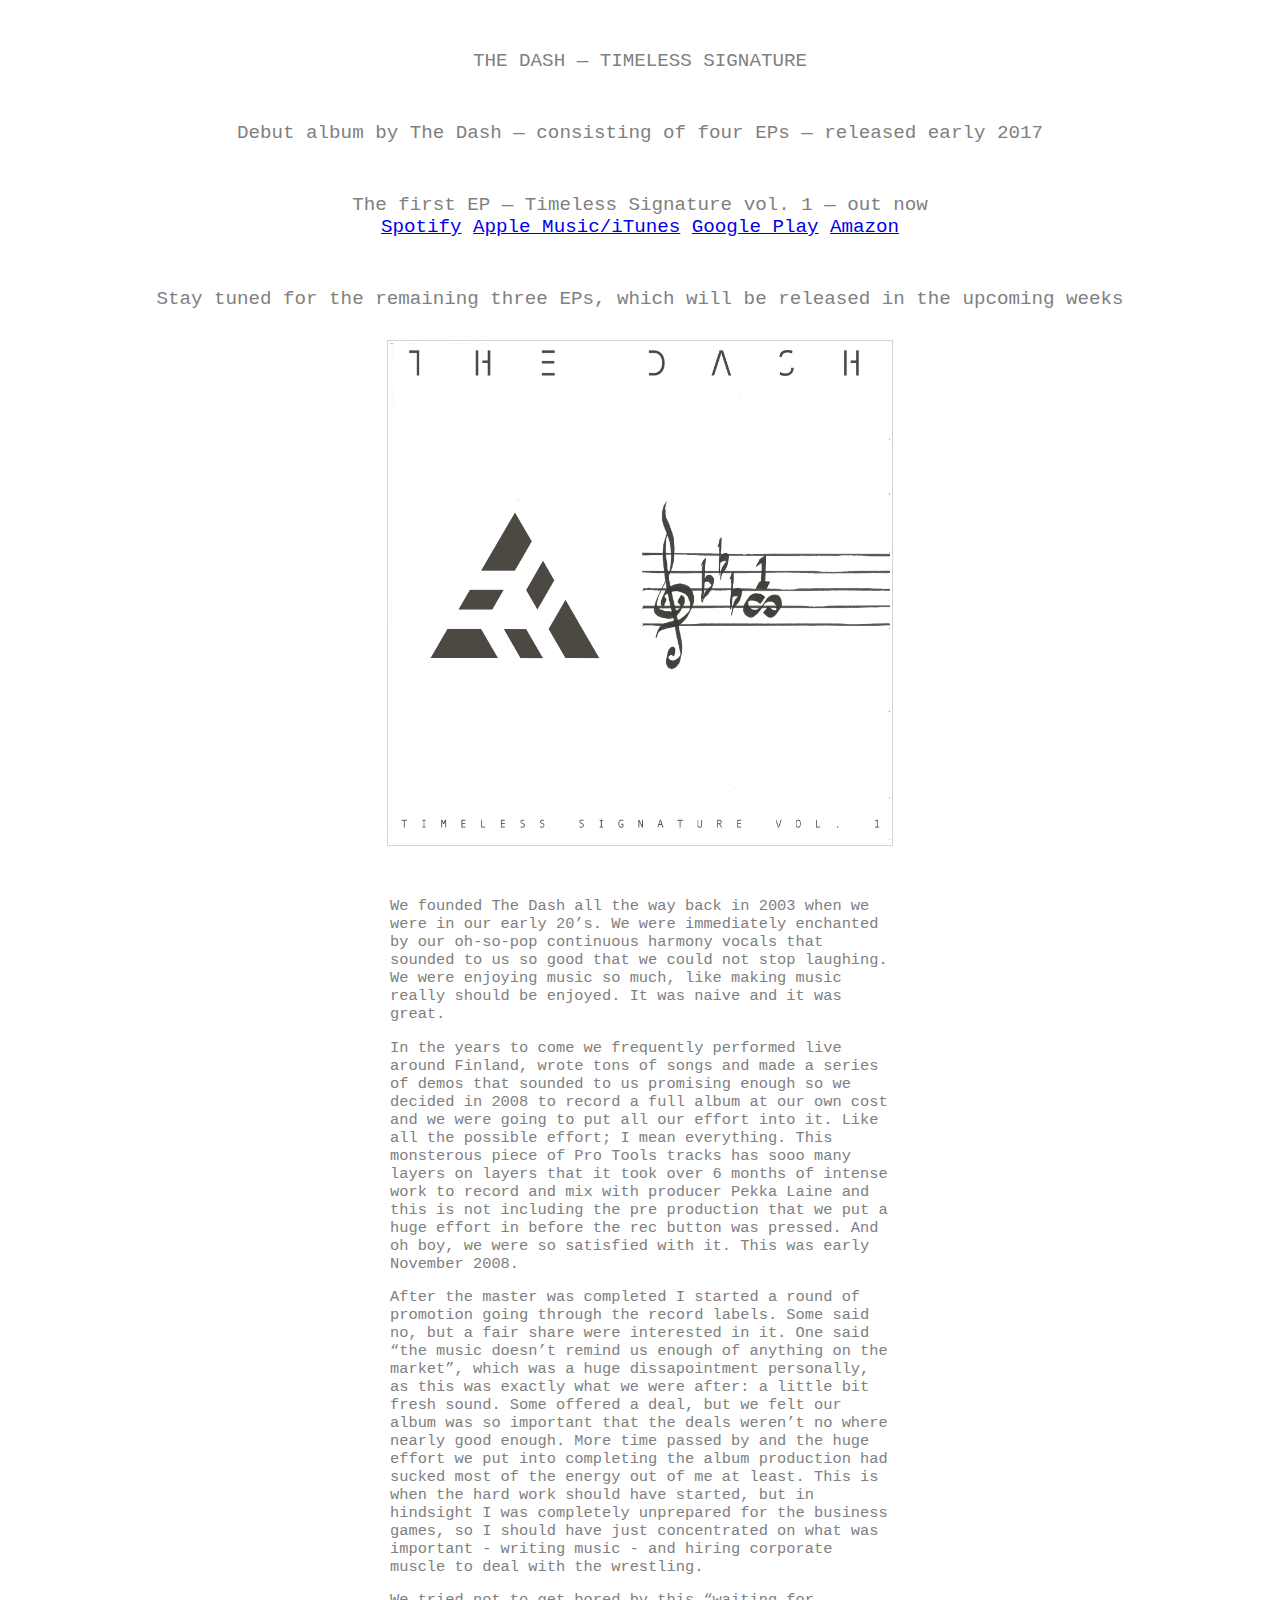
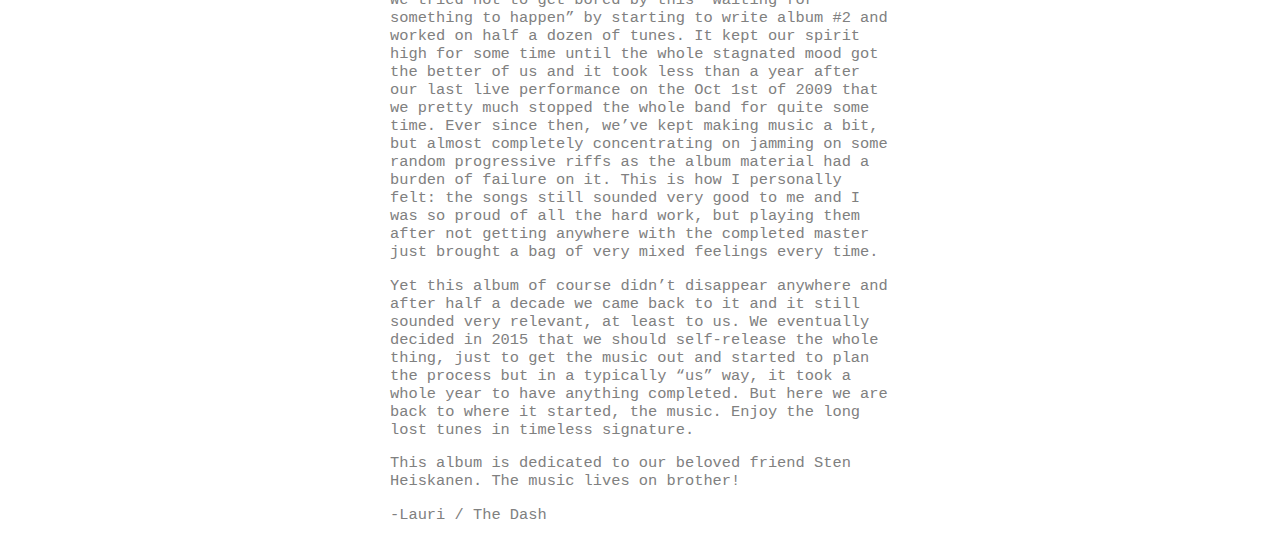
==== index2.html @ 4f522fd1 "Remove duplicate heading" ====
<!DOCTYPE html>
<html lang="en" xmlns="http://www.w3.org/1999/xhtml" xmlns:fb="http://ogp.me/ns/fb#">
    <head>
        <link rel="shortcut icon" type="image/x-icon" href="img/favicon.ico"/>
        <meta property="og:image" content="http://www.thedashband.com/img/ts1.jpg" />
        <meta property="og:title" content="The Dash" />
        <meta property="og:url" content="http://www.thedashband.com" />
        <meta property="og:type" content="website" />
        <meta charset="utf-8">
        <meta http-equiv="X-UA-Compatible" content="IE=edge">
        <title>The Dash</title>
        <meta name="viewport" content="width=device-width, initial-scale=1.0">
        <link rel="stylesheet" type="text/css" href="main.css">
    </head>
    <body>
        <div>THE DASH — TIMELESS SIGNATURE</div>
        <div>Debut album by The Dash — consisting of four EPs — released early 2017</div>
        <div>
            The first EP — Timeless Signature vol. 1 — out now
            <br/>
            <a href="https://open.spotify.com/album/0vZinjL7rI1SagdaCkyV0X" target="_blank">Spotify</a>
            <a href="https://itun.es/fi/K5ynhb" target="_blank">Apple Music/iTunes</a>
            <a href="https://play.google.com/store/music/album/The_Dash_Timeless_Signature_Vol_1?id=Bdmocn7fbiotsqvromu74u4sjyi" target="_blank">Google Play</a>
            <a href="https://www.amazon.com/dp/B01N9R6HEK/ref=sr_1_1?s=dmusic&ie=UTF8&qid=1484285943&sr=1-1-mp3-albums-bar-strip-0&keywords=timeless+signature" target="_blank">Amazon</a>
            <!--<a href="http://thedashband.com">Pandora</a>-->
            <!--<a href="http://thedashband.com">Deezer</a>-->
            <!--<a href="http://thedashband.com">Tidal</a>-->
            <!--<a href="http://thedashband.com">YouTube</a>-->
        </div>
        <div>
            Stay tuned for the remaining three EPs, which will be released in the upcoming weeks
        </div>
        <img class="album-cover" src="img/dash1.jpg" alt="Timeless Signature vol. 1">
        <article>
            <p>
            We founded The Dash all the way back in 2003 when we were in our early 20’s. We were immediately enchanted by our oh-so-pop continuous harmony vocals that sounded to us so good that we could not stop laughing. We were enjoying music so much, like making music really should be enjoyed. It was naive and it was great.
            </p>

            <p>

            In the years to come we frequently performed live around Finland, wrote tons of songs and made a series of demos that sounded to us promising enough so we decided in 2008 to record a full album at our own cost and we were going to put all our effort into it. Like all the possible effort; I mean everything. This monsterous piece of Pro Tools tracks has sooo many layers on layers that it took over 6 months of intense work to record and mix with producer Pekka Laine and this is not including the pre production that we put a huge effort in before the rec button was pressed. And oh boy, we were so satisfied with it. This was early November 2008.
            </p>

            <p>
            After the master was completed I started a round of promotion going through the record labels. Some said no, but a fair share were interested in it. One said “the music doesn’t remind us enough of anything on the market”, which was a huge dissapointment personally, as this was exactly what we were after: a little bit fresh sound. Some offered a deal, but we felt our album was so important that the deals weren’t no where nearly good enough. More time passed by and the huge effort we put into completing the album production had sucked most of the energy out of me at least. This is when the hard work should have started, but in hindsight I was completely unprepared for the business games, so I should have just concentrated on what was important - writing music - and hiring corporate muscle to deal with the wrestling.
            </p>

            <p>
            We tried not to get bored by this “waiting for something to happen” by starting to write album #2 and worked on half a dozen of tunes. It kept our spirit high for some time until the whole stagnated mood got the better of us and it took less than a year after our last live performance on the Oct 1st of 2009 that we pretty much stopped the whole band for quite some time. Ever since then, we’ve kept making music a bit, but almost completely concentrating on jamming on some random progressive riffs as the album material had a burden of failure on it. This is how I personally felt: the songs still sounded very good to me and I was so proud of all the hard work, but playing them after not getting anywhere with the completed master just brought a bag of very mixed feelings every time.
            </p>

            <p>
            Yet this album of course didn’t disappear anywhere and after half a decade we came back to it and it still sounded very relevant, at least to us. We eventually decided in 2015 that we should self-release the whole thing, just to get the music out and started to plan the process but in a typically “us” way, it took a whole year to have anything completed. But here we are back to where it started, the music. Enjoy the long lost tunes in timeless signature.
            </p>

            <p>
            This album is dedicated to our beloved friend Sten Heiskanen. The music lives on brother!
            </p>

            <p>
            -Lauri / The Dash
            </p>
        </article>
    </body>
    </body>
</html>
---- main.css ----
body {
    font-family: "Courier New";
    color: gray;
    text-align: center;
    font-size: 120%;
}

body div {
    margin-top: 50px;
}

.album-cover {
    margin-top: 30px;
    margin-bottom: 30px;
    padding: 2px;
    height: 500px;
    width: 500px;
    border:1px solid lightgray;
}

article {
    margin-left: auto;
    margin-right: auto;
    max-width: 500px;
    font-size: 80%;
    text-align: left;
}

@media (max-width: 500px) {
    .album-cover {
        height: 300px;
        width: 300px;
    }
}
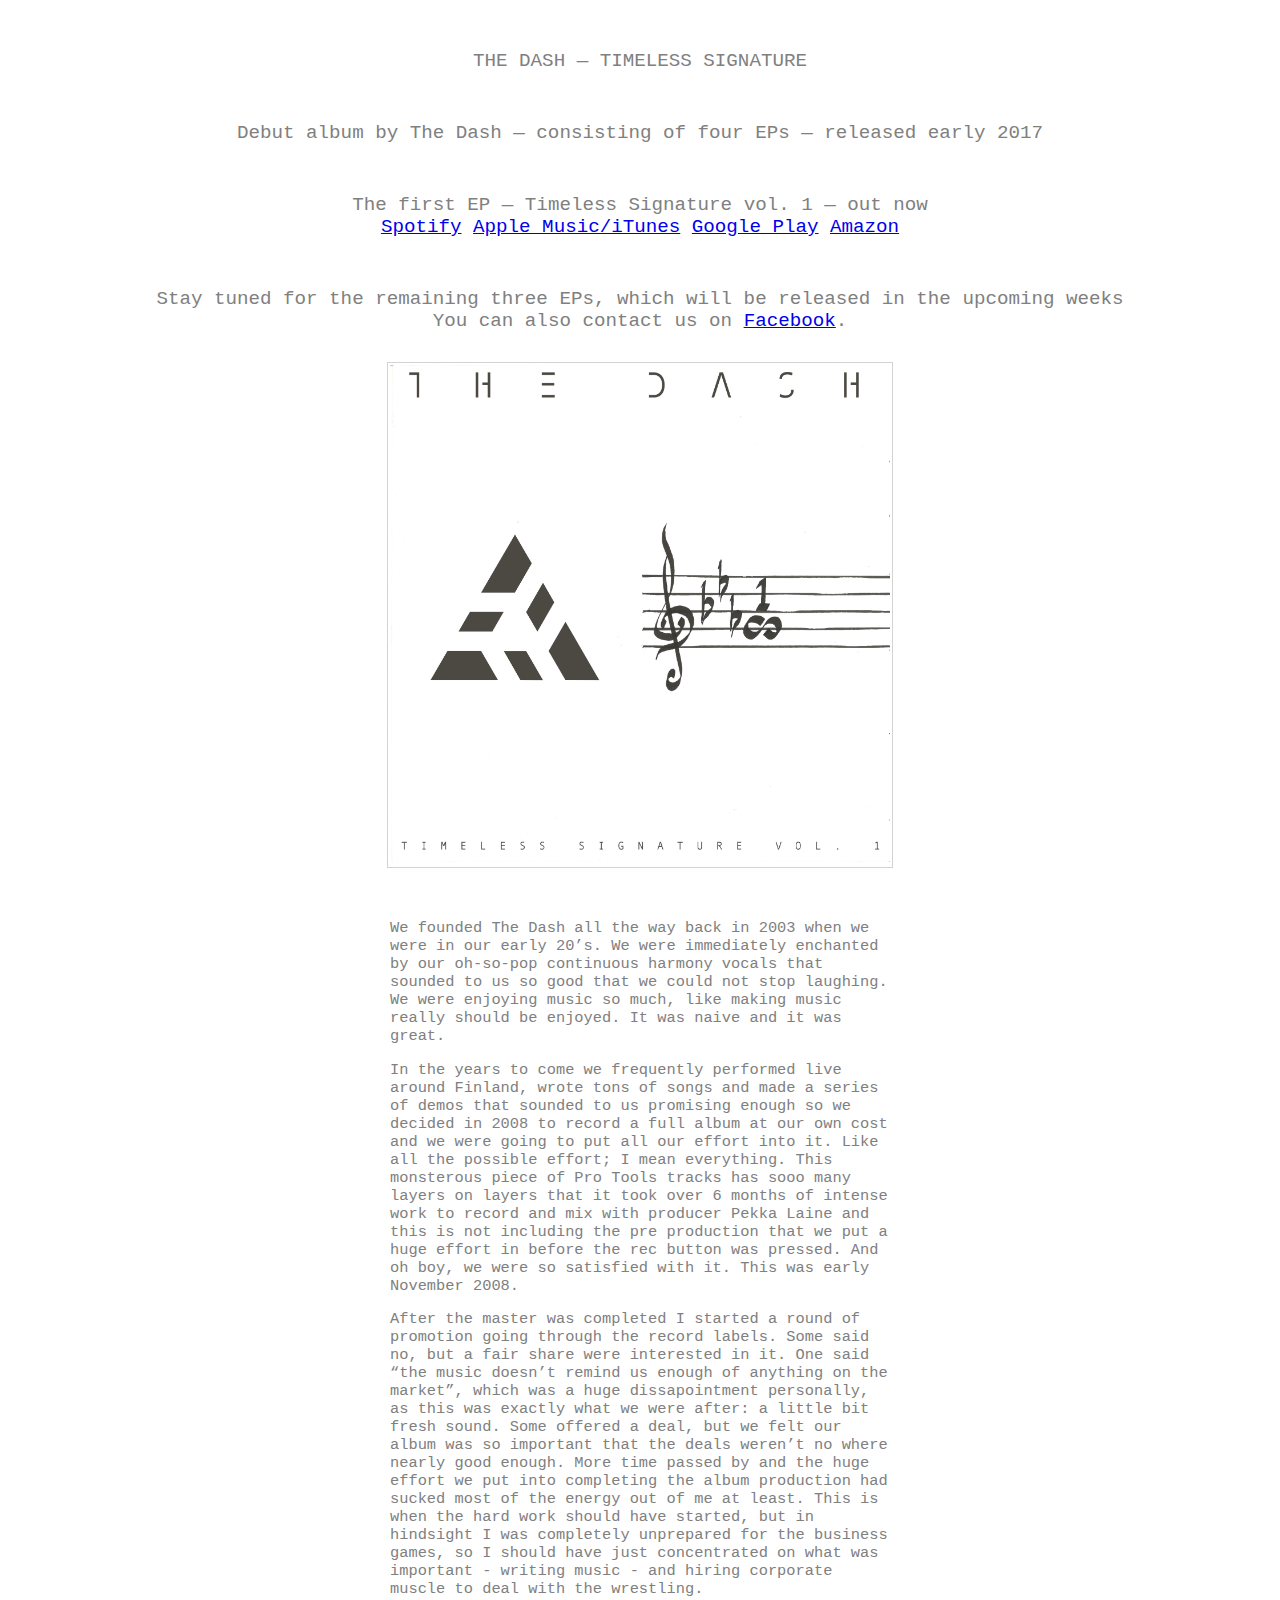
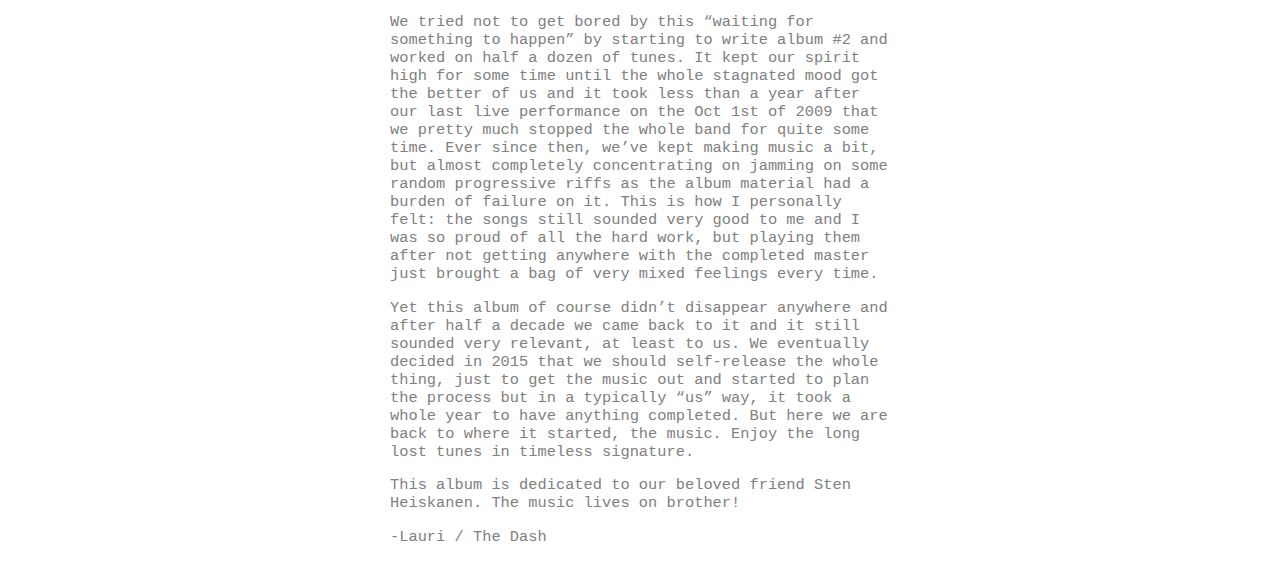
==== commit 9f95dbe1: "Add FB link" ====
--- a/index2.html
+++ b/index2.html
@@ -29,6 +29,8 @@
         </div>
         <div>
             Stay tuned for the remaining three EPs, which will be released in the upcoming weeks
+            <br/>
+            You can also contact us on <a href="https://www.facebook.com/TheDashFI/" target="_blank">Facebook</a>.
         </div>
         <img class="album-cover" src="img/dash1.jpg" alt="Timeless Signature vol. 1">
         <article>
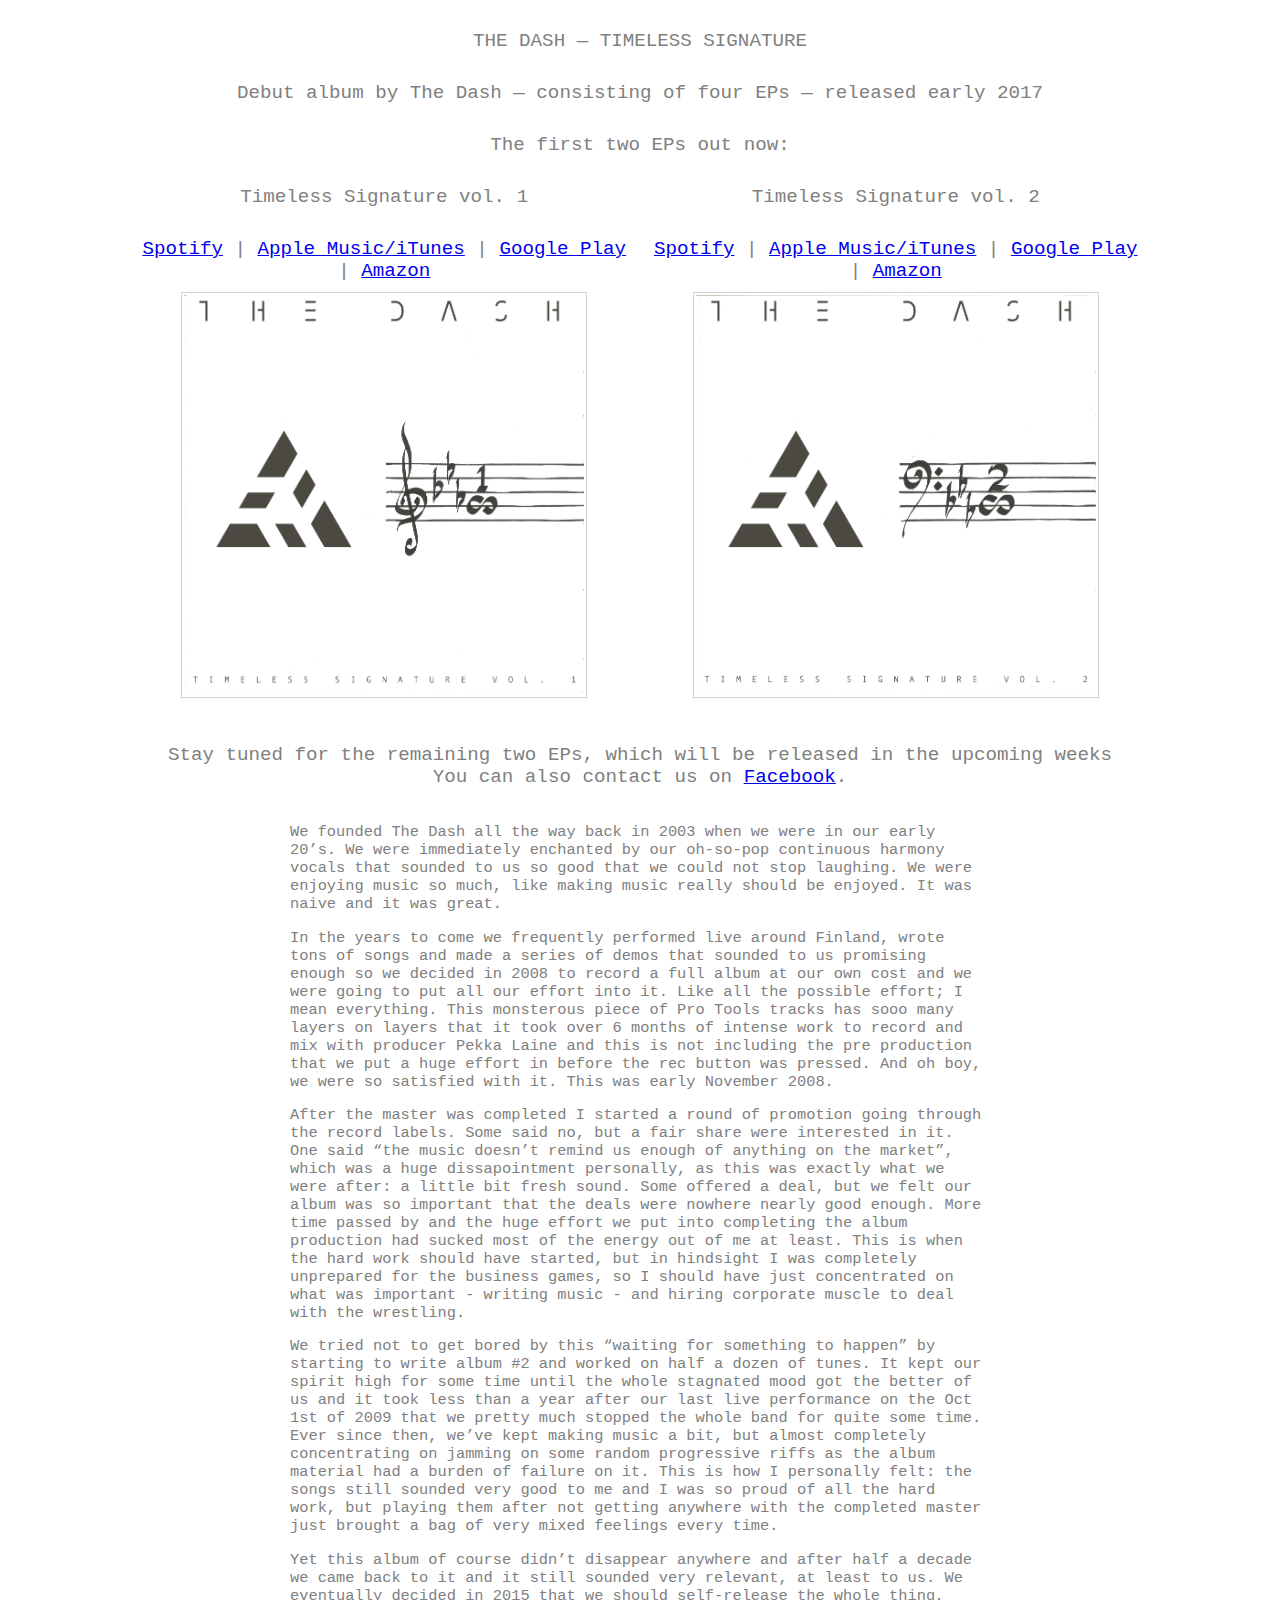
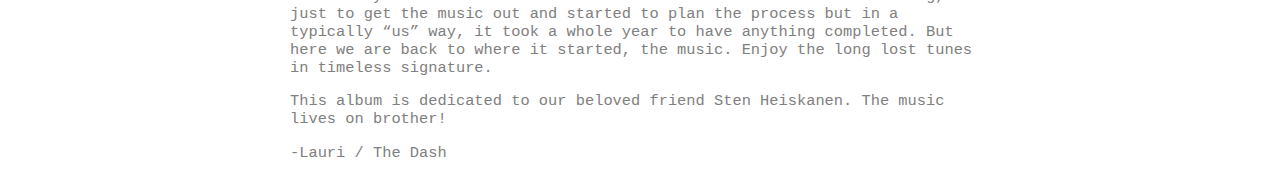
==== commit aeca0847: "Add another page demonstrating multiple EPs" ====
--- a/index2.html
+++ b/index2.html
@@ -2,37 +2,60 @@
 <html lang="en" xmlns="http://www.w3.org/1999/xhtml" xmlns:fb="http://ogp.me/ns/fb#">
     <head>
         <link rel="shortcut icon" type="image/x-icon" href="img/favicon.ico"/>
+
+        <meta name="twitter:card" content="summary_large_image">
+        <meta name="twitter:site" content="@suominentoni">
+        <meta name="twitter:creator" content="@suominentoni">
+        <meta name="twitter:title" content="Timeless Signature">
+        <meta name="twitter:description" content="The Dash">
+        <meta name="twitter:image" content="http://www.thedashband.com/img/ts1.jpg">
+
         <meta property="og:image" content="http://www.thedashband.com/img/ts1.jpg" />
         <meta property="og:title" content="The Dash" />
         <meta property="og:url" content="http://www.thedashband.com" />
         <meta property="og:type" content="website" />
+
         <meta charset="utf-8">
         <meta http-equiv="X-UA-Compatible" content="IE=edge">
         <title>The Dash</title>
         <meta name="viewport" content="width=device-width, initial-scale=1.0">
-        <link rel="stylesheet" type="text/css" href="main.css">
+        <link rel="stylesheet" type="text/css" href="main2.css">
     </head>
     <body>
         <div>THE DASH — TIMELESS SIGNATURE</div>
         <div>Debut album by The Dash — consisting of four EPs — released early 2017</div>
-        <div>
-            The first EP — Timeless Signature vol. 1 — out now
-            <br/>
-            <a href="https://open.spotify.com/album/0vZinjL7rI1SagdaCkyV0X" target="_blank">Spotify</a>
-            <a href="https://itun.es/fi/K5ynhb" target="_blank">Apple Music/iTunes</a>
-            <a href="https://play.google.com/store/music/album/The_Dash_Timeless_Signature_Vol_1?id=Bdmocn7fbiotsqvromu74u4sjyi" target="_blank">Google Play</a>
-            <a href="https://www.amazon.com/dp/B01N9R6HEK/ref=sr_1_1?s=dmusic&ie=UTF8&qid=1484285943&sr=1-1-mp3-albums-bar-strip-0&keywords=timeless+signature" target="_blank">Amazon</a>
-            <!--<a href="http://thedashband.com">Pandora</a>-->
-            <!--<a href="http://thedashband.com">Deezer</a>-->
-            <!--<a href="http://thedashband.com">Tidal</a>-->
-            <!--<a href="http://thedashband.com">YouTube</a>-->
+        <div>The first two EPs out now:</div>
+        <div class="eps">
+            <div class="ep">
+                Timeless Signature vol. 1
+                <div>
+                    <a href="https://open.spotify.com/album/0vZinjL7rI1SagdaCkyV0X" target="_blank">Spotify</a> |
+                    <a href="https://itun.es/fi/K5ynhb" target="_blank">Apple Music/iTunes</a> |
+                    <a href="https://play.google.com/store/music/album/The_Dash_Timeless_Signature_Vol_1?id=Bdmocn7fbiotsqvromu74u4sjyi" target="_blank">Google Play</a> |
+                    <a href="https://www.amazon.com/dp/B01N9R6HEK/ref=sr_1_1?s=dmusic&ie=UTF8&qid=1484285943&sr=1-1-mp3-albums-bar-strip-0&keywords=timeless+signature" target="_blank">Amazon</a>
+                </div>
+                <img class="album-cover" src="img/dash1.jpg" alt="Timeless Signature vol. 1">
+                <!--<a href="http://thedashband.com">Pandora</a>-->
+                <!--<a href="http://thedashband.com">Deezer</a>-->
+                <!--<a href="http://thedashband.com">Tidal</a>-->
+                <!--<a href="http://thedashband.com">YouTube</a>-->
+            </div>
+            <div class="ep">
+                Timeless Signature vol. 2
+                <div>
+                    <a href="https://open.spotify.com/album/0vZinjL7rI1SagdaCkyV0X" target="_blank">Spotify</a> |
+                    <a href="https://itun.es/fi/K5ynhb" target="_blank">Apple Music/iTunes</a> |
+                    <a href="https://play.google.com/store/music/album/The_Dash_Timeless_Signature_Vol_1?id=Bdmocn7fbiotsqvromu74u4sjyi" target="_blank">Google Play</a> |
+                    <a href="https://www.amazon.com/dp/B01N9R6HEK/ref=sr_1_1?s=dmusic&ie=UTF8&qid=1484285943&sr=1-1-mp3-albums-bar-strip-0&keywords=timeless+signature" target="_blank">Amazon</a>
+                </div>
+                <img class="album-cover" src="img/dash2.jpg" alt="Timeless Signature vol. 2">
+            </div>
         </div>
         <div>
-            Stay tuned for the remaining three EPs, which will be released in the upcoming weeks
+            Stay tuned for the remaining two EPs, which will be released in the upcoming weeks
             <br/>
             You can also contact us on <a href="https://www.facebook.com/TheDashFI/" target="_blank">Facebook</a>.
         </div>
-        <img class="album-cover" src="img/dash1.jpg" alt="Timeless Signature vol. 1">
         <article>
             <p>
             We founded The Dash all the way back in 2003 when we were in our early 20’s. We were immediately enchanted by our oh-so-pop continuous harmony vocals that sounded to us so good that we could not stop laughing. We were enjoying music so much, like making music really should be enjoyed. It was naive and it was great.
@@ -44,7 +67,7 @@
             </p>
 
             <p>
-            After the master was completed I started a round of promotion going through the record labels. Some said no, but a fair share were interested in it. One said “the music doesn’t remind us enough of anything on the market”, which was a huge dissapointment personally, as this was exactly what we were after: a little bit fresh sound. Some offered a deal, but we felt our album was so important that the deals weren’t no where nearly good enough. More time passed by and the huge effort we put into completing the album production had sucked most of the energy out of me at least. This is when the hard work should have started, but in hindsight I was completely unprepared for the business games, so I should have just concentrated on what was important - writing music - and hiring corporate muscle to deal with the wrestling.
+            After the master was completed I started a round of promotion going through the record labels. Some said no, but a fair share were interested in it. One said “the music doesn’t remind us enough of anything on the market”, which was a huge dissapointment personally, as this was exactly what we were after: a little bit fresh sound. Some offered a deal, but we felt our album was so important that the deals were nowhere nearly good enough. More time passed by and the huge effort we put into completing the album production had sucked most of the energy out of me at least. This is when the hard work should have started, but in hindsight I was completely unprepared for the business games, so I should have just concentrated on what was important - writing music - and hiring corporate muscle to deal with the wrestling.
             </p>
 
             <p>
--- a/main2.css
+++ b/main2.css
@@ -0,0 +1,42 @@
+body {
+    font-family: "Courier New";
+    color: gray;
+    text-align: center;
+    font-size: 120%;
+}
+
+body div {
+    margin-top: 30px;
+}
+
+.ep {
+    margin-top: 0;
+    max-width: 500px;
+    display: inline-block;
+}
+
+.album-cover {
+    margin-top: 10px;
+    margin-bottom: 10px;
+    padding: 2px;
+    height: 400px;
+    width: 400px;
+    border:1px solid lightgray;
+}
+
+article {
+    padding: 20px 10px 0 10px;
+    margin-left: auto;
+    margin-right: auto;
+    max-width: 700px;
+    font-size: 80%;
+    text-align: left;
+}
+
+@media (max-width: 500px) {
+    .album-cover {
+        height: 300px;
+        width: 300px;
+    }
+}
+
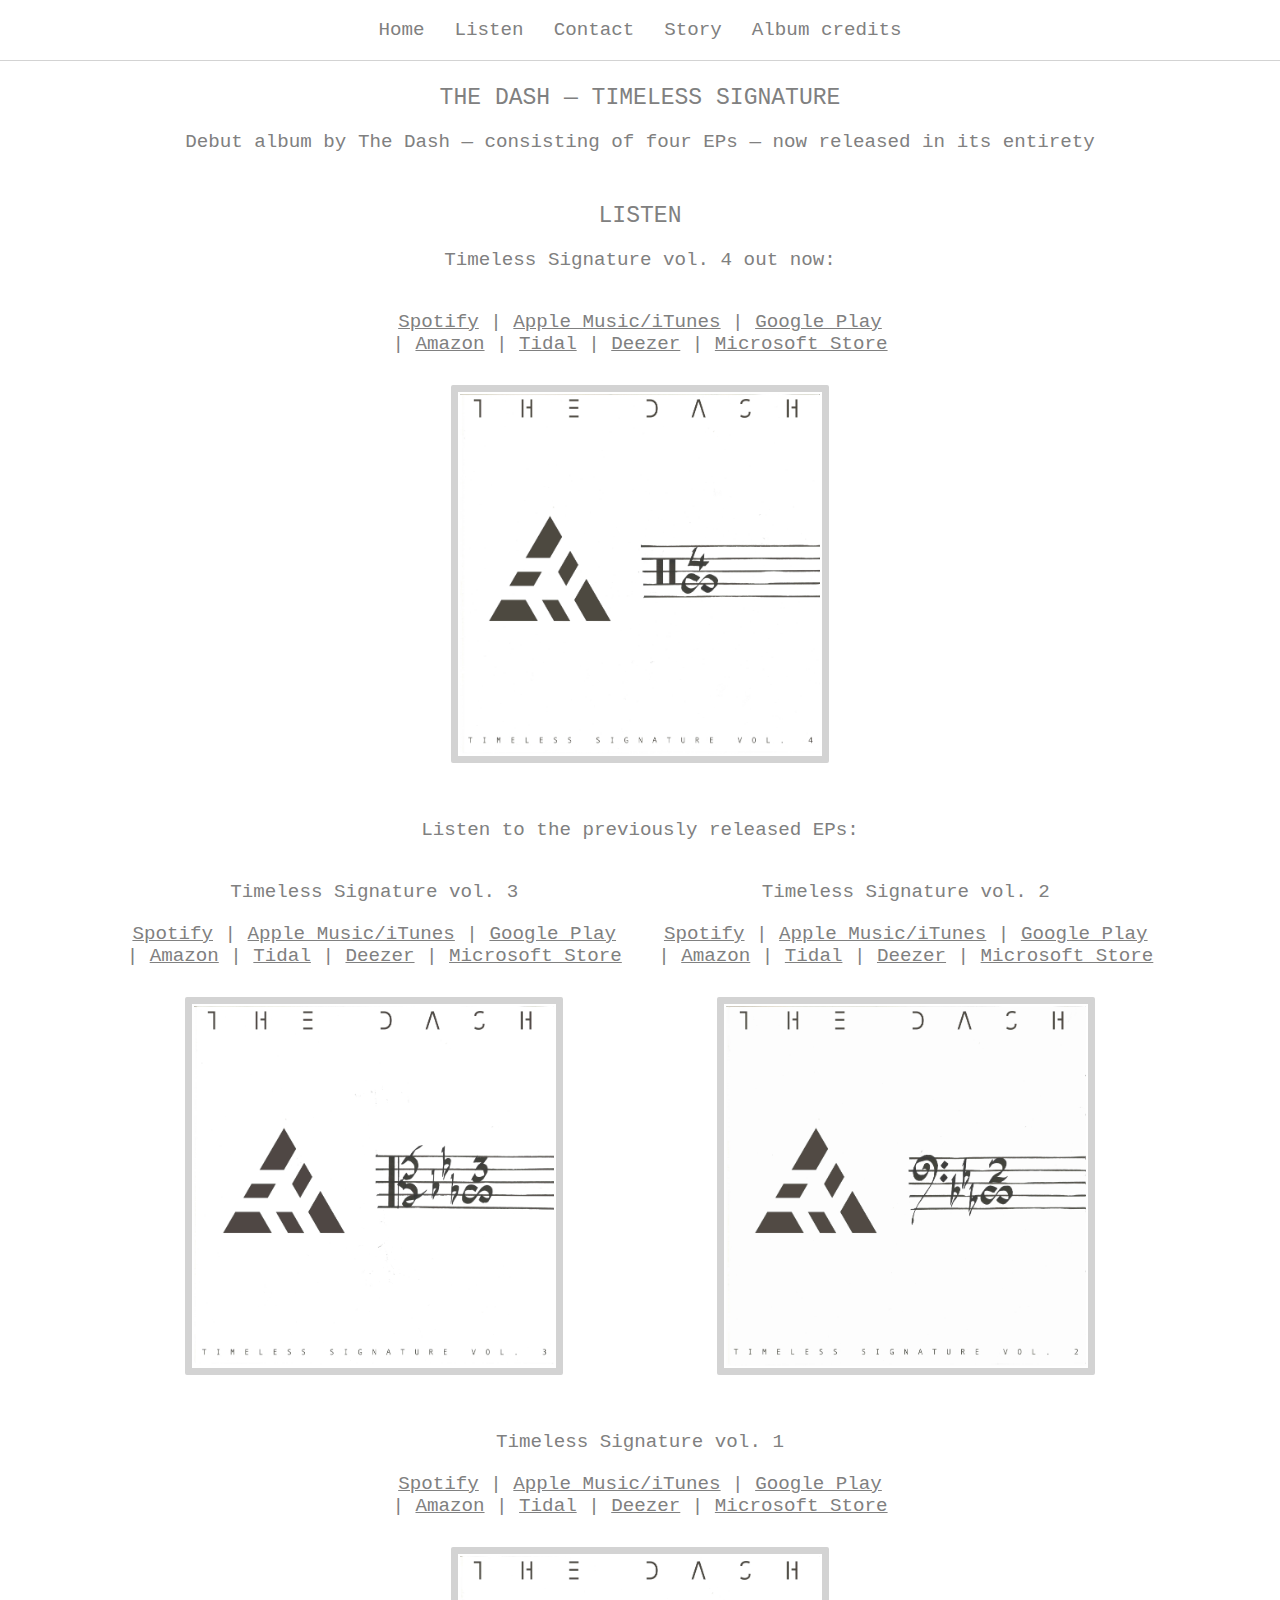
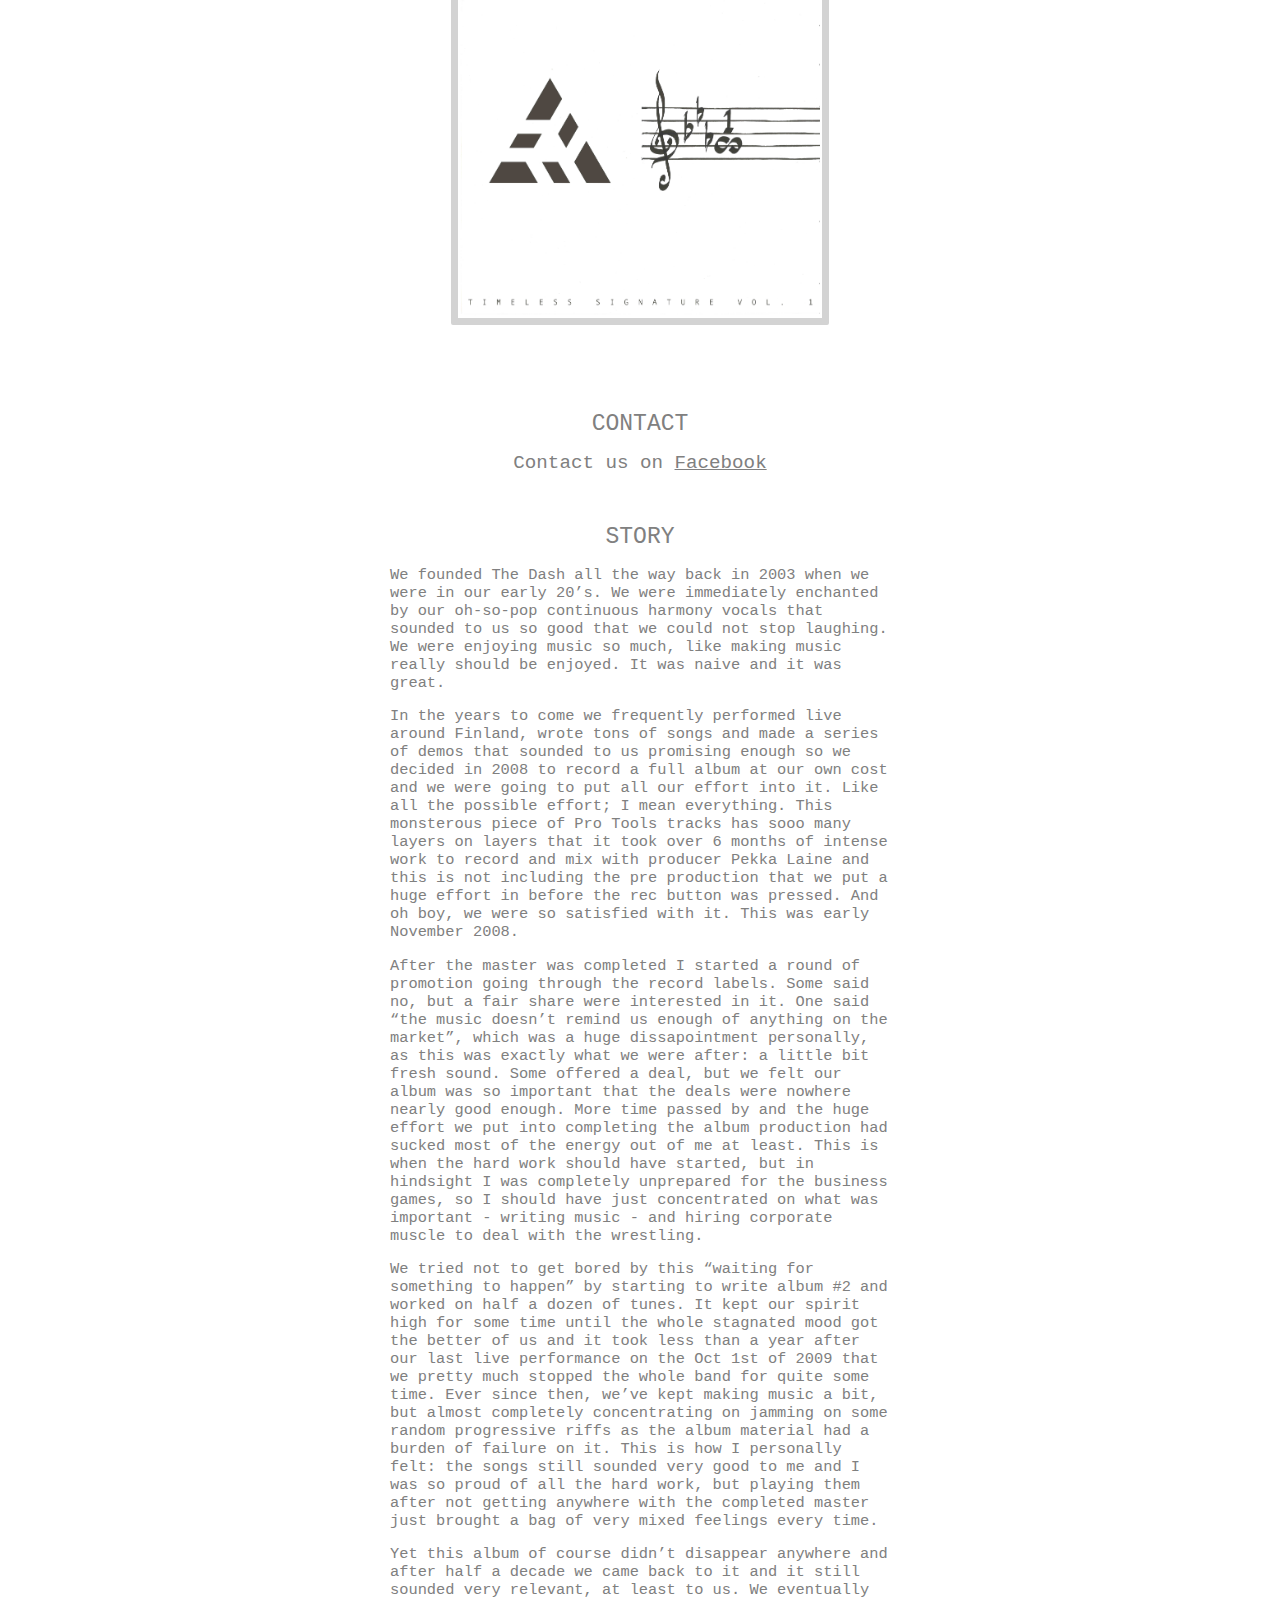
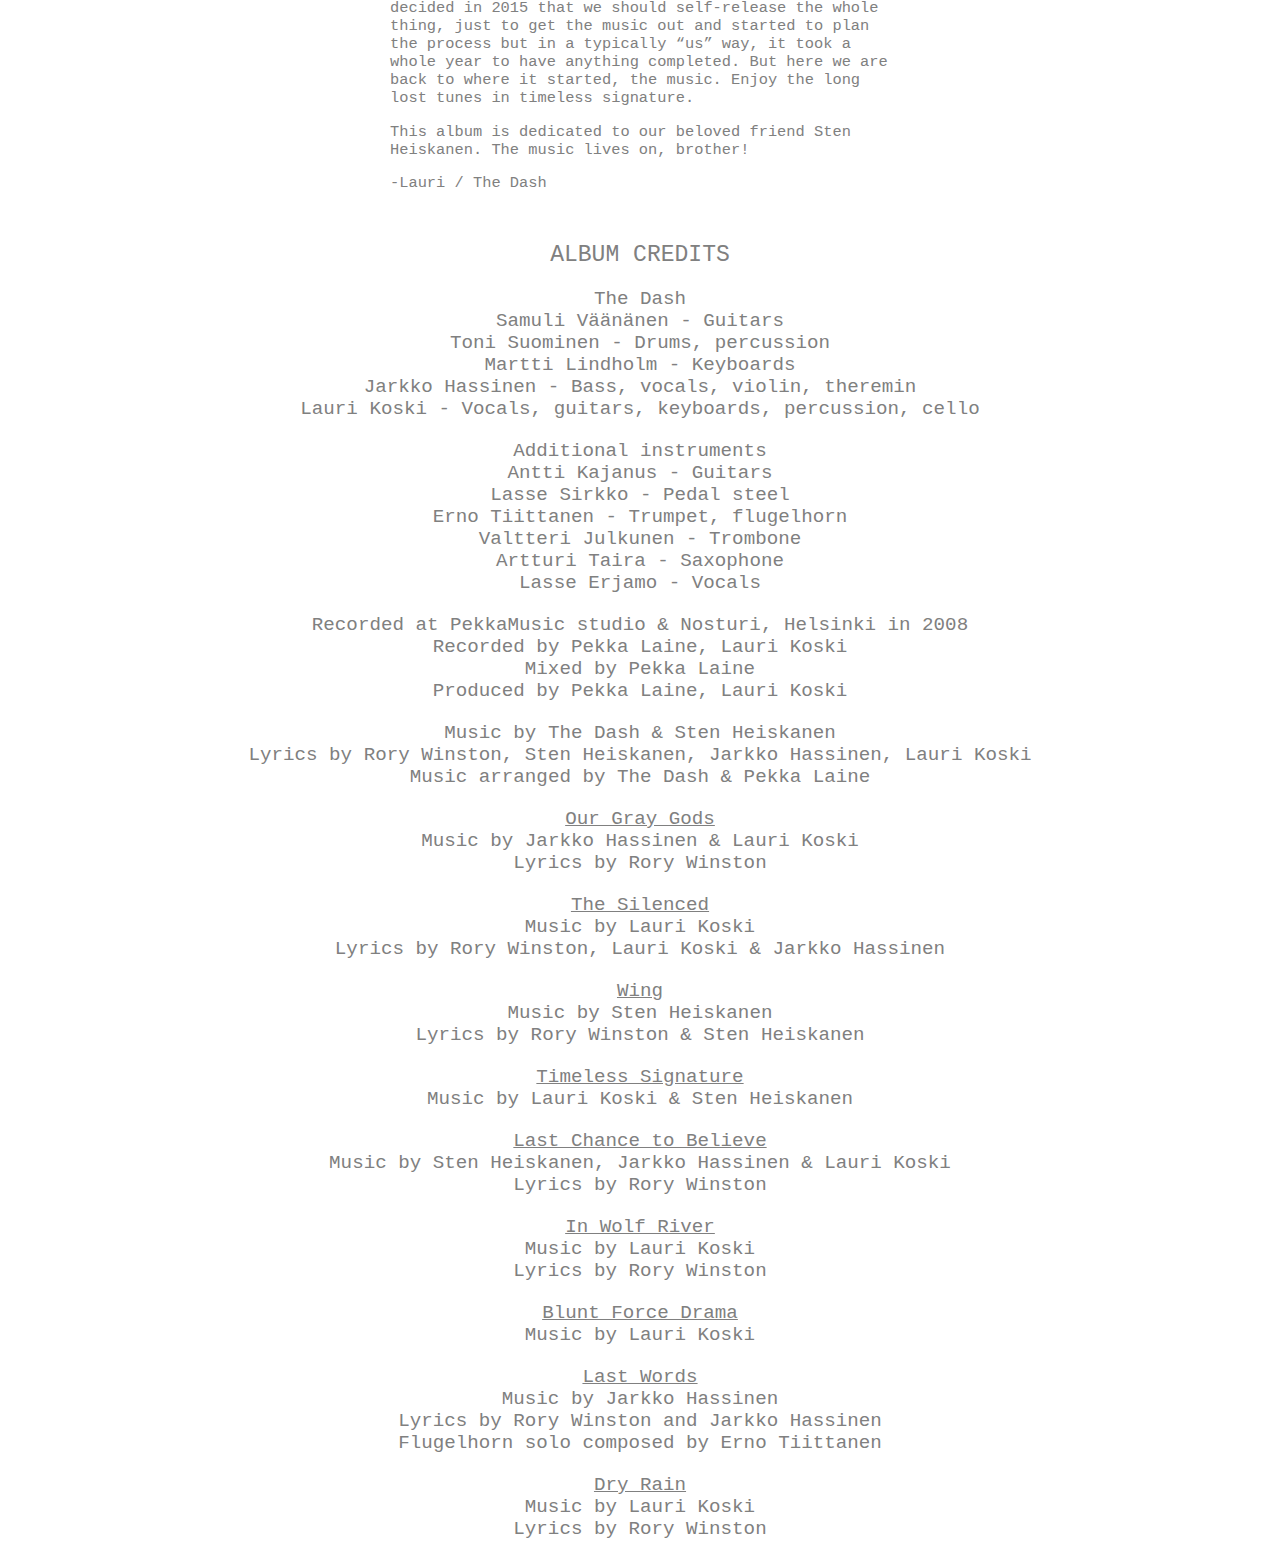
==== commit 8c228f6d: "Add dummy page demoing all four volumes" ====
--- a/index2.html
+++ b/index2.html
@@ -3,59 +3,136 @@
     <head>
         <link rel="shortcut icon" type="image/x-icon" href="img/favicon.ico"/>
 
-        <meta name="twitter:card" content="summary_large_image">
+        <meta name="twitter:card" content="summary">
         <meta name="twitter:site" content="@suominentoni">
         <meta name="twitter:creator" content="@suominentoni">
-        <meta name="twitter:title" content="Timeless Signature">
-        <meta name="twitter:description" content="The Dash">
-        <meta name="twitter:image" content="http://www.thedashband.com/img/ts1.jpg">
-
-        <meta property="og:image" content="http://www.thedashband.com/img/ts1.jpg" />
-        <meta property="og:title" content="The Dash" />
-        <meta property="og:url" content="http://www.thedashband.com" />
-        <meta property="og:type" content="website" />
+
+        <meta property="og:image" content="http://www.thedashband.com/img/ts3copy.jpg">
+        <meta property="og:title" content="The Dash">
+        <meta property="og:description" content="Timeless Signature out now.">
+        <meta property="og:url" content="http://www.thedashband.com">
+        <meta property="og:type" content="website">
 
         <meta charset="utf-8">
         <meta http-equiv="X-UA-Compatible" content="IE=edge">
         <title>The Dash</title>
-        <meta name="viewport" content="width=device-width, initial-scale=1.0">
-        <link rel="stylesheet" type="text/css" href="main2.css">
+        <meta name="viewport" content="width=device-width, initial-scale=1.0"/>
+        <link rel="stylesheet" type="text/css" href="main.css">
+        <script src="main.js"></script>
     </head>
     <body>
-        <div>THE DASH — TIMELESS SIGNATURE</div>
-        <div>Debut album by The Dash — consisting of four EPs — released early 2017</div>
-        <div>The first two EPs out now:</div>
+        <nav>
+            <ul id="topnav" class="topnav">
+                <li class="icon">
+                    <a href="javascript:void(0);" onclick="toggleMenu()">&#9776;</a>
+                </li>
+                <li>
+                    <a href="#">Home</a>
+                </li>
+                <li>
+                    <a href="#listen">Listen</a>
+                </li>
+                <li>
+                    <a href="#contact">Contact</a>
+                </li>
+                <li>
+                    <a href="#story">Story</a>
+                </li>
+                <li>
+                    <a href="#credits">Album credits</a>
+                </li>
+            </ul>
+        </nav>
+        <div class="bumper"></div>
+        <h1>THE DASH — TIMELESS SIGNATURE</h1>
+        <div>
+            Debut album by The Dash — consisting of four EPs — now released in its entirety
+        </div>
+        <a class="anchor" name="listen"></a>
+        <h1>LISTEN</h1>
+        <div>Timeless Signature vol. 4 out now:</div>
         <div class="eps">
-            <div class="ep">
-                Timeless Signature vol. 1
+
+            <div class="ep">
+                <div style="margin-top:0px;">
+                    <a href="https://open.spotify.com/album/6hzG7Sgv2B7mXuCno8Npja" target="_blank">Spotify</a> |
+                    <a href="https://itun.es/fi/hWE0hb" target="_blank">Apple&nbsp;Music/iTunes</a> |
+                    <a href="https://play.google.com/store/music/album/The_Dash_Timeless_Signature_Vol_3?id=Bvspmh2vhm2q6tvwo6bnlsesfe4" target="_blank">Google&nbsp;Play</a> |
+                    <a href="https://www.amazon.com/Timeless-Signature-Vol-3-Dash/dp/B06WRPK39J/ref=sr_1_2?s=dmusic&ie=UTF8&qid=1486810495&sr=1-2-mp3-albums-bar-strip-0&keywords=timeless+signature" target="_blank">Amazon</a> |
+                    <a href="https://listen.tidal.com/album/70339751" target="_blank">Tidal</a> |
+                    <a href="http://www.deezer.com/album/15339021" target="_blank">Deezer</a> |
+                    <a href="https://www.microsoft.com/fi-fi/store/music/album/the-dash/timeless-signature-vol-3/8d6kgwx8kxtf" target="_blank">Microsoft&nbsp;Store</a>
+                </div>
+                <img class="album-cover" src="img/dash4.jpg" alt="Timeless Signature vol. 4"/>
+            </div>
+
+
+        </div>
+        <div>Listen to the previously released EPs:</div>
+        <div class="eps">
+            <div class="ep">
+                Timeless Signature vol. 3
                 <div>
-                    <a href="https://open.spotify.com/album/0vZinjL7rI1SagdaCkyV0X" target="_blank">Spotify</a> |
-                    <a href="https://itun.es/fi/K5ynhb" target="_blank">Apple Music/iTunes</a> |
-                    <a href="https://play.google.com/store/music/album/The_Dash_Timeless_Signature_Vol_1?id=Bdmocn7fbiotsqvromu74u4sjyi" target="_blank">Google Play</a> |
-                    <a href="https://www.amazon.com/dp/B01N9R6HEK/ref=sr_1_1?s=dmusic&ie=UTF8&qid=1484285943&sr=1-1-mp3-albums-bar-strip-0&keywords=timeless+signature" target="_blank">Amazon</a>
-                </div>
-                <img class="album-cover" src="img/dash1.jpg" alt="Timeless Signature vol. 1">
-                <!--<a href="http://thedashband.com">Pandora</a>-->
-                <!--<a href="http://thedashband.com">Deezer</a>-->
-                <!--<a href="http://thedashband.com">Tidal</a>-->
-                <!--<a href="http://thedashband.com">YouTube</a>-->
-            </div>
+                    <a href="https://open.spotify.com/album/6hzG7Sgv2B7mXuCno8Npja" target="_blank">Spotify</a> |
+                    <a href="https://itun.es/fi/hWE0hb" target="_blank">Apple&nbsp;Music/iTunes</a> |
+                    <a href="https://play.google.com/store/music/album/The_Dash_Timeless_Signature_Vol_3?id=Bvspmh2vhm2q6tvwo6bnlsesfe4" target="_blank">Google&nbsp;Play</a> |
+                    <a href="https://www.amazon.com/Timeless-Signature-Vol-3-Dash/dp/B06WRPK39J/ref=sr_1_2?s=dmusic&ie=UTF8&qid=1486810495&sr=1-2-mp3-albums-bar-strip-0&keywords=timeless+signature" target="_blank">Amazon</a> |
+                    <a href="https://listen.tidal.com/album/70339751" target="_blank">Tidal</a> |
+                    <a href="http://www.deezer.com/album/15339021" target="_blank">Deezer</a> |
+                    <a href="https://www.microsoft.com/fi-fi/store/music/album/the-dash/timeless-signature-vol-3/8d6kgwx8kxtf" target="_blank">Microsoft&nbsp;Store</a>
+                </div>
+                <img class="album-cover" src="img/ts3copy.jpg" alt="Timeless Signature vol. 3"/>
+            </div>
+
             <div class="ep">
                 Timeless Signature vol. 2
                 <div>
+                    <a href="https://open.spotify.com/album/0eU9cL13rYifHFcVzJhXKO" target="_blank">Spotify</a> |
+                    <a href="https://itun.es/fi/PiJGhb" target="_blank">Apple&nbsp;Music/iTunes</a> |
+                    <a href="https://play.google.com/store/music/album/The_Dash_Timeless_Signature_Vol_2?id=Bmu5q27cbd7fogdvbegk7oukcli" target="_blank">Google&nbsp;Play</a> |
+                    <a href="https://www.amazon.com/Timeless-Signature-Vol-2-Dash/dp/B01N4SD28B/ref=sr_1_2?s=dmusic&ie=UTF8&qid=1485605249&sr=1-2-mp3-albums-bar-strip-0&keywords=The+Dash+timeless+signature" target="_blank">Amazon</a> |
+                    <a href="https://listen.tidal.com/album/69793802" target="_blank">Tidal</a> |
+                    <a href="http://www.deezer.com/album/15195179" target="_blank">Deezer</a> |
+                    <a href="https://www.microsoft.com/fi-fi/store/music/album/the-dash/timeless-signature-vol-2/8d6kgwx912mr?target=web" target="_blank">Microsoft&nbsp;Store</a>
+                </div>
+                <img class="album-cover" src="img/dash2preview.jpg" alt="Timeless Signature vol. 2"/>
+            </div>
+
+            <div class="ep">
+                Timeless Signature vol. 1
+                <div >
                     <a href="https://open.spotify.com/album/0vZinjL7rI1SagdaCkyV0X" target="_blank">Spotify</a> |
-                    <a href="https://itun.es/fi/K5ynhb" target="_blank">Apple Music/iTunes</a> |
-                    <a href="https://play.google.com/store/music/album/The_Dash_Timeless_Signature_Vol_1?id=Bdmocn7fbiotsqvromu74u4sjyi" target="_blank">Google Play</a> |
-                    <a href="https://www.amazon.com/dp/B01N9R6HEK/ref=sr_1_1?s=dmusic&ie=UTF8&qid=1484285943&sr=1-1-mp3-albums-bar-strip-0&keywords=timeless+signature" target="_blank">Amazon</a>
-                </div>
-                <img class="album-cover" src="img/dash2.jpg" alt="Timeless Signature vol. 2">
-            </div>
-        </div>
-        <div>
-            Stay tuned for the remaining two EPs, which will be released in the upcoming weeks
-            <br/>
-            You can also contact us on <a href="https://www.facebook.com/TheDashFI/" target="_blank">Facebook</a>.
-        </div>
+                    <a href="https://itun.es/fi/K5ynhb" target="_blank">Apple&nbsp;Music/iTunes</a> |
+                    <a href="https://play.google.com/store/music/album/The_Dash_Timeless_Signature_Vol_1?id=Bdmocn7fbiotsqvromu74u4sjyi" target="_blank">Google&nbsp;Play</a> |
+                    <a href="https://www.amazon.com/dp/B01N9R6HEK/ref=sr_1_1?s=dmusic&ie=UTF8&qid=1484285943&sr=1-1-mp3-albums-bar-strip-0&keywords=timeless+signature" target="_blank">Amazon</a> |
+                    <a href="https://listen.tidal.com/album/69273866" target="_blank">Tidal</a> |
+                    <a href="http://www.deezer.com/album/15051621" target="_blank">Deezer</a> |
+                    <a href="https://www.microsoft.com/fi-fi/store/music/album/the-dash/timeless-signature-vol-1/8d6kgwx4gn6v" target="_blank">Microsoft&nbsp;Store</a>
+                </div>
+                <img class="album-cover" src="img/dash1preview.jpg" alt="Timeless Signature vol. 1"/>
+            </div>
+            <!--<div class="ep">-->
+                <!--Timeless Signature vol. 1-->
+                <!--<div>-->
+                    <!--<a href="https://open.spotify.com/album/0vZinjL7rI1SagdaCkyV0X" target="_blank">Spotify</a> |-->
+                    <!--<a href="https://itun.es/fi/K5ynhb" target="_blank">Apple Music/iTunes</a>-->
+                    <!--<br/>-->
+                    <!--<a href="https://play.google.com/store/music/album/The_Dash_Timeless_Signature_Vol_1?id=Bdmocn7fbiotsqvromu74u4sjyi" target="_blank">Google Play</a> |-->
+                    <!--<a href="https://www.amazon.com/dp/B01N9R6HEK/ref=sr_1_1?s=dmusic&ie=UTF8&qid=1484285943&sr=1-1-mp3-albums-bar-strip-0&keywords=timeless+signature" target="_blank">Amazon</a>-->
+                <!--</div>-->
+                <!--<img class="album-cover" src="img/dash2.jpg" alt="Timeless Signature vol. 2"/>-->
+            <!--</div>-->
+        </div>
+        <div>
+        </div>
+        <a class="anchor" name="contact"></a>
+        <div>
+            <h1>Contact</h1>
+            Contact us on <a href="https://www.facebook.com/TheDashFI/" target="_blank">Facebook</a>
+        </div>
+
+        <a class="anchor" name="story"></a>
+        <h1>STORY</h1>
         <article>
             <p>
             We founded The Dash all the way back in 2003 when we were in our early 20’s. We were immediately enchanted by our oh-so-pop continuous harmony vocals that sounded to us so good that we could not stop laughing. We were enjoying music so much, like making music really should be enjoyed. It was naive and it was great.
@@ -79,13 +156,139 @@
             </p>
 
             <p>
-            This album is dedicated to our beloved friend Sten Heiskanen. The music lives on brother!
+            This album is dedicated to our beloved friend Sten Heiskanen. The music lives on, brother!
             </p>
 
             <p>
             -Lauri / The Dash
             </p>
         </article>
-    </body>
+
+        <a class="anchor" name="credits"></a>
+        <h1>ALBUM CREDITS</h1>
+
+        <div class="album-credits">
+
+        <div>
+            The Dash<br/>
+            Samuli Väänänen - Guitars<br/>
+            Toni Suominen - Drums, percussion<br/>
+            Martti Lindholm - Keyboards<br/>
+            Jarkko Hassinen - Bass, vocals, violin, theremin<br/>
+            Lauri Koski - Vocals, guitars, keyboards, percussion, cello<br/>
+        </div>
+
+        <div>
+            Additional instruments<br/>
+            Antti Kajanus - Guitars<br/>
+            Lasse Sirkko - Pedal steel<br/>
+            Erno Tiittanen - Trumpet, flugelhorn<br/>
+            Valtteri Julkunen - Trombone<br/>
+            Artturi Taira - Saxophone<br/>
+            Lasse Erjamo - Vocals<br/>
+        </div>
+
+        <div>
+            Recorded at PekkaMusic studio & Nosturi, Helsinki in 2008<br/>
+            Recorded by Pekka Laine, Lauri Koski<br/>
+            Mixed by Pekka Laine<br/>
+            Produced by Pekka Laine, Lauri Koski<br/>
+        </div>
+
+        <div>
+            Music by The Dash & Sten Heiskanen<br/>
+            Lyrics by Rory Winston, Sten Heiskanen, Jarkko Hassinen, Lauri Koski<br/>
+            Music arranged by The Dash & Pekka Laine<br/>
+        </div>
+
+        <div>
+            <span class="song-title">
+                Our Gray Gods<br/>
+            </span>
+            Music by Jarkko Hassinen & Lauri Koski<br/>
+            Lyrics by Rory Winston<br/>
+        </div>
+
+        <div>
+            <span class="song-title">
+                The Silenced<br/>
+            </span>
+            Music by Lauri Koski<br/>
+            Lyrics by Rory Winston, Lauri Koski & Jarkko Hassinen<br/>
+        </div>
+
+        <div>
+            <span class="song-title">
+                Wing<br/>
+            </span>
+            Music by Sten Heiskanen<br/>
+            Lyrics by Rory Winston & Sten Heiskanen<br/>
+        </div>
+
+        <div>
+            <span class="song-title">
+                Timeless Signature<br/>
+            </span>
+            Music by Lauri Koski & Sten Heiskanen<br/>
+        </div>
+
+        <div>
+            <span class="song-title">
+                Last Chance to Believe<br/>
+            </span>
+            Music by Sten Heiskanen, Jarkko Hassinen & Lauri Koski<br/>
+            Lyrics by Rory Winston<br/>
+        </div>
+
+        <div>
+            <span class="song-title">
+                In Wolf River<br/>
+            </span>
+            Music by Lauri Koski<br/>
+            Lyrics by Rory Winston<br/>
+        </div>
+
+        <div>
+            <span class="song-title">
+                Blunt Force Drama<br/>
+            </span>
+            Music by Lauri Koski<br/>
+        </div>
+
+        <div>
+            <span class="song-title">
+                Last Words<br/>
+            </span>
+            Music by Jarkko Hassinen<br/>
+            Lyrics by Rory Winston and Jarkko Hassinen<br/>
+            Flugelhorn solo composed by Erno Tiittanen<br/>
+        </div>
+
+        <div>
+            <span class="song-title">
+                Dry Rain<br/>
+            </span>
+            Music by Lauri Koski<br/>
+            Lyrics by Rory Winston<br/>
+        </div>
+
+        <!--<div>-->
+            <!--Home<br/>-->
+            <!--Music by Jarkko Hassinen<br/>-->
+            <!--Lyrics by Rory Winston and Jarkko Hassinen<br/>-->
+        <!--</div>-->
+
+        <!--<div>-->
+            <!--Flipout<br/>-->
+            <!--Music by Lauri Koski<br/>-->
+            <!--Lyrics by Rory Winston<br/>-->
+        <!--</div>-->
+
+        <!--<div>-->
+            <!--Another Time<br/>-->
+            <!--Music by Lauri Koski<br/>-->
+            <!--Lyrics by Rory Winston and Lauri Koski<br/>-->
+        <!--</div>-->
+        </div>
     </body>
 </html>
--- a/main.css
+++ b/main.css
@@ -0,0 +1,124 @@
+body {
+    font-family: "Courier New";
+    color: gray;
+    text-align: center;
+    font-size: 120%;
+}
+
+h1 {
+    margin-top: 50px;
+    font-size: 120%;
+    font-weight: normal;
+    text-transform: uppercase;
+}
+
+a:visited, a:link {
+    color: gray;
+}
+
+body div {
+    margin: 20px 0;
+}
+
+nav {
+    height: 60px;
+    position: fixed;
+    width: 100%;
+    top: 0;
+    left: 0;
+    background-color: #fff;
+    border-bottom: solid 1px lightgray;
+}
+
+nav ul {
+    padding-left: 0;
+    margin: 12px auto;
+    list-style: none;
+    display: inline-block;
+}
+
+nav ul li {
+    float: left;
+}
+
+nav ul li a {
+    display: inline-block;
+    text-align: center;
+    padding: 7px 15px;
+    text-decoration: none;
+}
+
+nav ul li.icon { display: none; }
+
+@media screen and (max-width:680px) {
+    nav ul li { display: none; }
+    nav ul li a { padding: 3px 5px; }
+    nav ul li.icon {
+        float: right;
+        display: inline-block;
+    }
+    ul.topnav.vertical {
+        width: 100%;
+    }
+    ul.topnav.vertical li {
+        float: none;
+        display: inline;
+        border-bottom: solid 1px lightgray;
+    }
+    ul.topnav.vertical li:last-child a {
+        border-bottom: solid 1px lightgray;
+    }
+    ul.topnav.vertical li a {
+        text-align: center;
+        background-color: #fff;
+        display: block;
+    }
+}
+
+a.anchor {
+    display: block;
+    position: relative;
+    top: -40px;
+    visibility: hidden;
+}
+
+.bumper {
+    height: 15px;
+}
+
+.ep {
+    margin: 20px 10px;
+    max-width: 500px;
+    display: inline-block;
+}
+
+.album-cover {
+    margin-top: 10px;
+    margin-bottom: 10px;
+    padding: 2px;
+    height: 360px;
+    width: 360px;
+    border:7px solid lightgray;
+    border-radius: 2px;
+}
+
+article {
+    padding: 0 10px;
+    margin-left: auto;
+    margin-right: auto;
+    max-width: 500px;
+    font-size: 80%;
+    text-align: left;
+}
+
+.song-title {
+    text-decoration: underline;
+}
+
+@media (max-width: 500px) {
+    .album-cover {
+        height: 300px;
+        width: 300px;
+    }
+}
+
